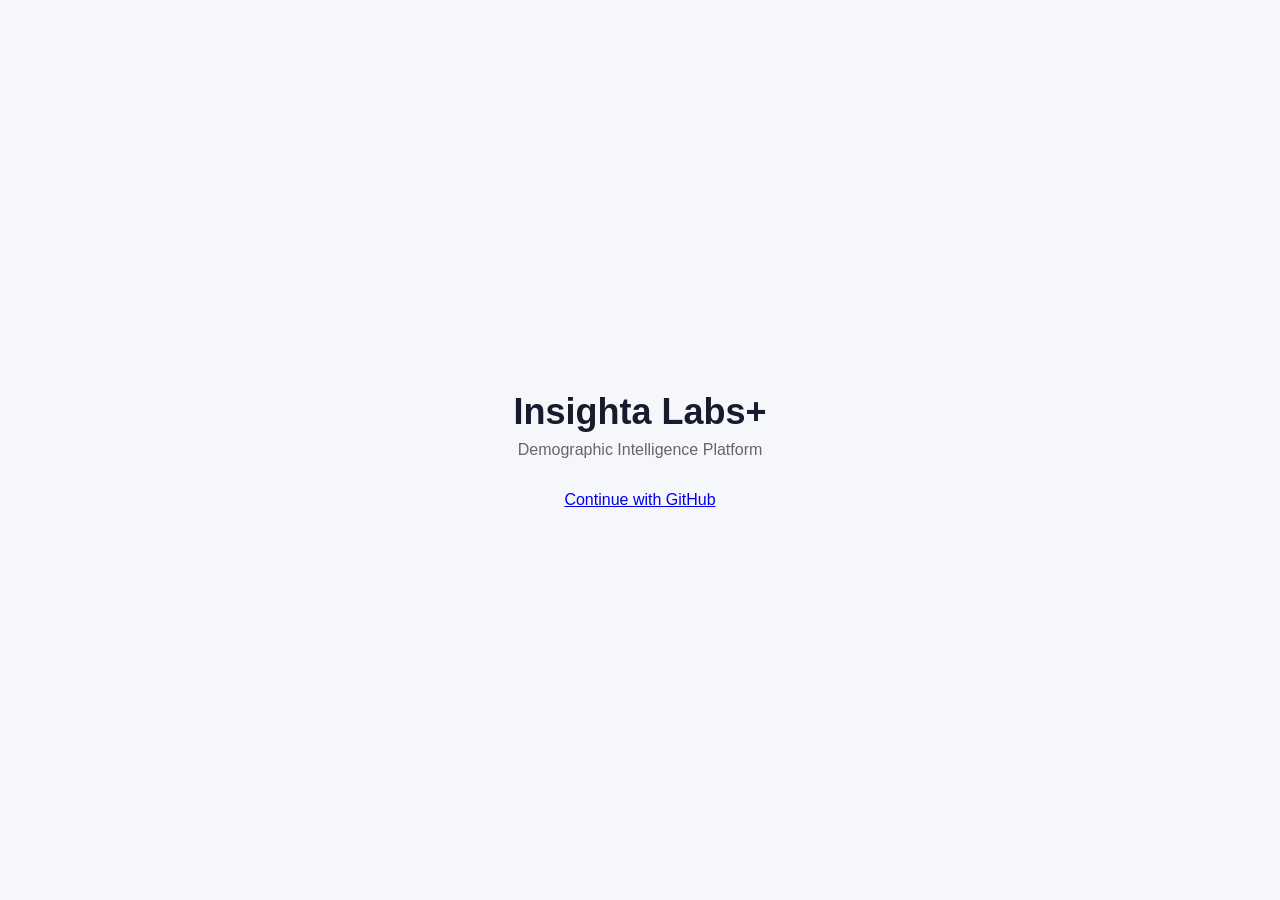
==== account.html @ 0a6d1a2b "feat(web): add initial Insighta Labs+ frontend" ====
<!DOCTYPE html>
<html lang="en">

<head>
    <meta charset="UTF-8">
    <meta name="viewport" content="width=device-width, initial-scale=1.0">
    <title>Account | Insighta Labs+</title>
    <link rel="stylesheet" href="css/style.css">
</head>

<body>
    <nav>
        <a class="logo" href="dashboard.html">Insighta Labs+</a>
        <div class="nav-links">
            <a href="dashboard.html">Dashboard</a>
            <a href="profiles.html">Profiles</a>
            <a href="search.html">Search</a>
            <a href="account.html">Account</a>
            <button onclick="logout()">Logout</button>
        </div>
    </nav>

    <div class="page">
        <h2>Account</h2>
        <div id="account-info">
            <div class="loading">Loading account info...</div>
        </div>
    </div>

    <script src="js/auth.js"></script>
    <script src="js/api.js"></script>
    <script>
        requireLogin();

        async function loadAccount() {
            const res = await apiCall("/auth/me");
            if (!res) return;

            const data = await res.json();
            const u = data.data;

            document.getElementById("account-info").innerHTML = `
                <div class="account-card">
                    <img src="${u.avatar_url || ''}" alt="Avatar">
                    <div>
                        <h3>@${u.username}</h3>
                        <p>Email: ${u.email || 'Not provided'}</p>
                        <p>Role: ${u.role}</p>
                    </div>
                </div>
            `;
        }

        loadAccount();
    </script>
</body>

</html>
---- css/style.css ----
* {
    margin: 0;
    padding: 0;
    box-sizing: border-box;
}

body {
    font-family: -apple-system, BlinkMacSystemFont, "Segoe UI", Roboto, sans-serif;
    background: #f5f7fa;
    color: #333;
}

/* Navigation */
nav {
    background: #1a1a2e;
    padding: 12px 24px;
    display: flex;
    justify-content: space-between;
    align-items: center;
}

nav .logo {
    color: white;
    font-size: 18px;
    font-weight: bold;
    text-decoration: none;
}

nav .nav-links {
    display: flex;
    gap: 16px;
    align-items: center;
}

nav .nav-links a {
    color: #ccc;
    text-decoration: none;
    font-size: 14px;
}

nav .nav-links a:hover {
    color: white;
}

nav .nav-links button {
    background: #e74c3c;
    color: white;
    border: none;
    padding: 6px 14px;
    border-radius: 4px;
    cursor: pointer;
    font-size: 13px;
}

/* Login Page */
.login-container {
    display: flex;
    flex-direction: column;
    align-items: center;
    justify-content: center;
    height: 100vh;
    text-align: center;
}

.login-container h1 {
    font-size: 36px;
    margin-bottom: 8px;
    color: #1a1a2e;
}

.login-container p {
    color: #666;
    margin-bottom: 32px;
}

.login-btn {
    background: #24292e;
    color: white;
    padding: 12px 24px;
    border-radius: 6px;
    text-decoration: none;
    font-size: 16px;
}

.login-btn:hover {
    background: #444;
}

/* Page Layout */
.page {
    max-width: 1000px;
    margin: 24px auto;
    padding: 0 16px;
}

.page h2 {
    margin-bottom: 16px;
    color: #1a1a2e;
}

/* Cards */
.cards {
    display: grid;
    grid-template-columns: repeat(auto-fit, minmax(200px, 1fr));
    gap: 16px;
    margin-bottom: 24px;
}

.card {
    background: white;
    padding: 20px;
    border-radius: 8px;
    box-shadow: 0 1px 3px rgba(0, 0, 0, 0.1);
    text-align: center;
}

.card .number {
    font-size: 32px;
    font-weight: bold;
    color: #1a1a2e;
}

.card .label {
    color: #888;
    font-size: 14px;
    margin-top: 4px;
}

/* Tables */
table {
    width: 100%;
    border-collapse: collapse;
    background: white;
    border-radius: 8px;
    overflow: hidden;
    box-shadow: 0 1px 3px rgba(0, 0, 0, 0.1);
}

th,
td {
    padding: 10px 14px;
    text-align: left;
    border-bottom: 1px solid #eee;
    font-size: 14px;
}

th {
    background: #1a1a2e;
    color: white;
    font-weight: 500;
}

tr:hover {
    background: #f9f9f9;
}

td a {
    color: #2980b9;
    text-decoration: none;
}

/* Filters */
.filters {
    display: flex;
    gap: 10px;
    margin-bottom: 16px;
    flex-wrap: wrap;
    align-items: end;
}

.filters label {
    font-size: 13px;
    color: #555;
    display: flex;
    flex-direction: column;
    gap: 4px;
}

.filters select,
.filters input {
    padding: 6px 10px;
    border: 1px solid #ddd;
    border-radius: 4px;
    font-size: 14px;
}

.filters button {
    padding: 6px 16px;
    background: #1a1a2e;
    color: white;
    border: none;
    border-radius: 4px;
    cursor: pointer;
    font-size: 14px;
    height: 32px;
}

/* Pagination */
.pagination {
    display: flex;
    justify-content: center;
    gap: 10px;
    margin-top: 16px;
}

.pagination button {
    padding: 6px 14px;
    border: 1px solid #ddd;
    background: white;
    border-radius: 4px;
    cursor: pointer;
}

.pagination button:disabled {
    opacity: 0.4;
    cursor: not-allowed;
}

.pagination span {
    padding: 6px;
    font-size: 14px;
}

/* Search */
.search-bar {
    display: flex;
    gap: 10px;
    margin-bottom: 16px;
}

.search-bar input {
    flex: 1;
    padding: 10px;
    border: 1px solid #ddd;
    border-radius: 4px;
    font-size: 16px;
}

.search-bar button {
    padding: 10px 20px;
    background: #1a1a2e;
    color: white;
    border: none;
    border-radius: 4px;
    cursor: pointer;
    font-size: 16px;
}

/* Profile Detail */
.profile-detail {
    background: white;
    padding: 24px;
    border-radius: 8px;
    box-shadow: 0 1px 3px rgba(0, 0, 0, 0.1);
}

.profile-detail .field {
    display: flex;
    padding: 8px 0;
    border-bottom: 1px solid #eee;
}

.profile-detail .field-label {
    width: 200px;
    color: #888;
    font-size: 14px;
}

.profile-detail .field-value {
    font-size: 14px;
}

/* Account */
.account-card {
    background: white;
    padding: 24px;
    border-radius: 8px;
    box-shadow: 0 1px 3px rgba(0, 0, 0, 0.1);
    display: flex;
    gap: 20px;
    align-items: center;
}

.account-card img {
    width: 80px;
    height: 80px;
    border-radius: 50%;
}

/* Loading */
.loading {
    text-align: center;
    padding: 40px;
    color: #888;
}
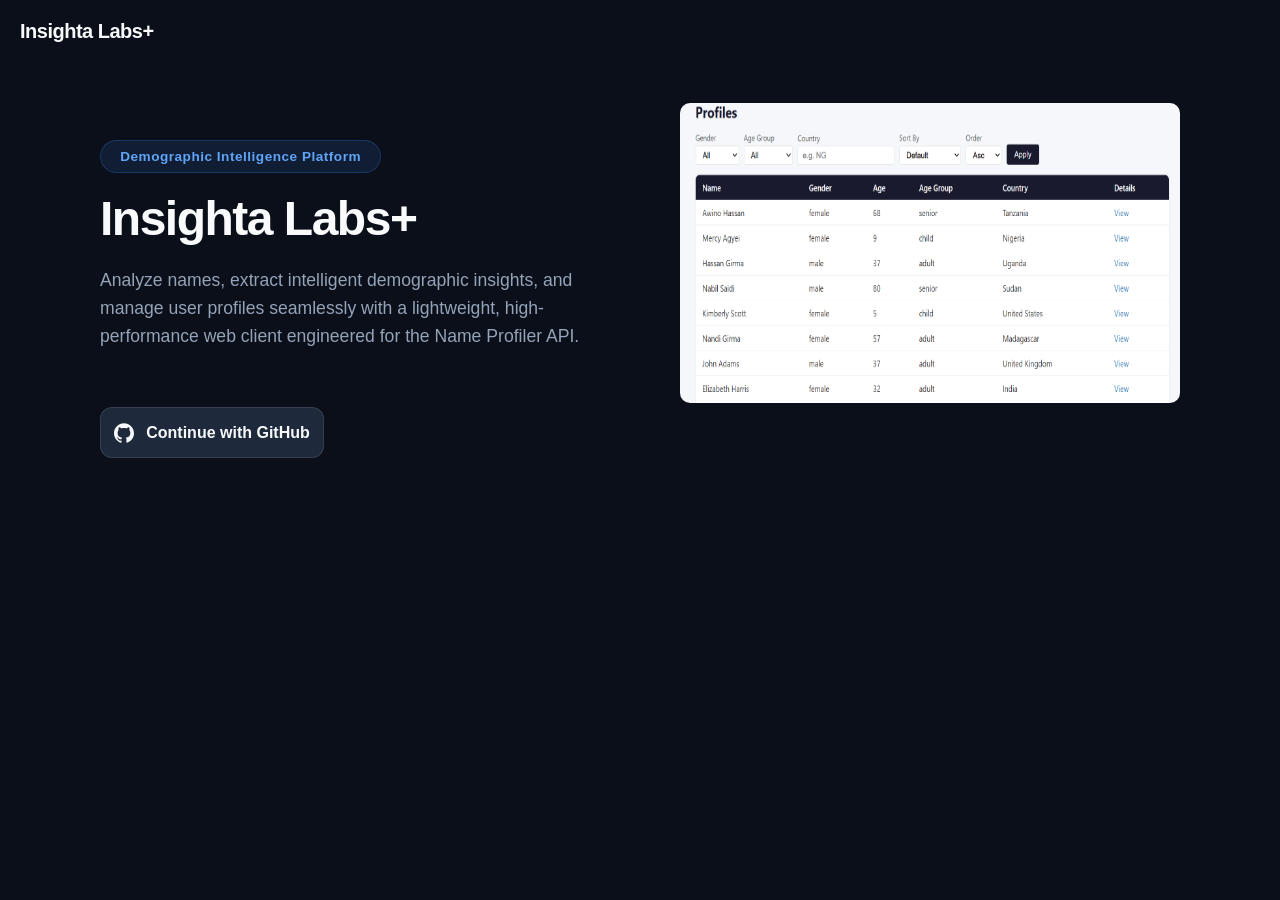
==== commit 58138778: "redefined css style and added responsive styles" ====
--- a/account.html
+++ b/account.html
@@ -9,16 +9,18 @@
 </head>
 
 <body>
-    <nav>
-        <a class="logo" href="dashboard.html">Insighta Labs+</a>
-        <div class="nav-links">
-            <a href="dashboard.html">Dashboard</a>
-            <a href="profiles.html">Profiles</a>
-            <a href="search.html">Search</a>
-            <a href="account.html">Account</a>
-            <button onclick="logout()">Logout</button>
-        </div>
-    </nav>
+    <div class="navigation-sec">
+        <a href="dashboard.html" class= "logo-2">Insighta Labs+</a>
+        <nav class="navigation">
+            <ul class="nav-links">
+                <li><a href="dashboard.html">Dashboard</a></li>
+                <li><a href="profiles.html">profiles</a></li>
+                <li><a href="search.html">Search</a></li>
+                <li><a href="account.html">Account</a></li>
+            </ul>
+        </nav>
+        <button onclick="logout()" class="logout">Logout</button>
+    </div>
 
     <div class="page">
         <h2>Account</h2>
--- a/css/style.css
+++ b/css/style.css
@@ -3,74 +3,114 @@
     padding: 0;
     box-sizing: border-box;
 }
-
+:root{
+    --light-bg: #CBD5E1;
+    --text-muted: #6B7280;
+    --text-heading: #f8fafc;
+    --text-paragraph: #94a3b8;
+    --dark-bg: #0b0f19;
+    --white: #ffffff;
+}
 body {
     font-family: -apple-system, BlinkMacSystemFont, "Segoe UI", Roboto, sans-serif;
-    background: #f5f7fa;
     color: #333;
 }
+.landing-body{
+    background-color: var(--dark-bg);
+}
 
 /* Navigation */
-nav {
-    background: #1a1a2e;
-    padding: 12px 24px;
+
+.navigation-sec{
+    background-color: var(--dark-bg);
+    padding: 20px 50px;
     display: flex;
     justify-content: space-between;
     align-items: center;
 }
 
-nav .logo {
-    color: white;
-    font-size: 18px;
-    font-weight: bold;
+.nav-links{
+    display: flex;
+    justify-content: center;
+    align-items: baseline ;
+    gap: 2.4em;
+}
+
+.nav-links{
+    list-style-type: none;
+}
+
+.nav-links a{
     text-decoration: none;
-}
-
-nav .nav-links {
-    display: flex;
-    gap: 16px;
+    color: var(--text-heading);
+}
+
+.logo-2{
+    color: var(--text-heading);
+    text-decoration: none;
+    font-weight: 800;
+    font-size: 1.5rem;
+}
+
+.logout{
+    background-color: red;
+    border: none;
+    padding: 10px 20px;
+    border-radius: 8px;
+    color: var(--text-heading);
+}
+
+/* Login Page */
+.hero-section{
+    margin: 60px 100px 0 100px;
+    max-height: 100vh;
+}
+
+.hero-content{
+    display: flex;
+    justify-content: center;
     align-items: center;
-}
-
-nav .nav-links a {
-    color: #ccc;
-    text-decoration: none;
-    font-size: 14px;
-}
-
-nav .nav-links a:hover {
-    color: white;
-}
-
-nav .nav-links button {
-    background: #e74c3c;
-    color: white;
-    border: none;
-    padding: 6px 14px;
-    border-radius: 4px;
-    cursor: pointer;
-    font-size: 13px;
-}
-
-/* Login Page */
+    gap: 100px;
+}
+
+#logo-1{
+    margin: 20px;
+    font-size: 20px;
+    font-weight: 800;
+    color: var(--text-heading);
+    letter-spacing: -0.5px;
+}
+
 .login-container {
-    display: flex;
-    flex-direction: column;
-    align-items: center;
-    justify-content: center;
-    height: 100vh;
-    text-align: center;
+    width:600px;
 }
 
 .login-container h1 {
-    font-size: 36px;
-    margin-bottom: 8px;
-    color: #1a1a2e;
+    font-size: 3.0rem;
+    font-weight: 800;
+    letter-spacing: -1.5px;
+    margin: 20px 0 20px 0;
+    color: var(--text-heading);
+    line-height: 1.1;
 }
 
 .login-container p {
-    color: #666;
-    margin-bottom: 32px;
+    margin-bottom: 20px;
+    font-size: 1.1rem;
+    color: var(--text-paragraph);
+    line-height: 1.6;
+}
+
+#badge{
+     background: rgba(59, 130, 246, 0.12);    
+    color: #60a5fa;       
+    border: 1px solid rgba(59, 130, 246, 0.25);
+    padding: 0.5rem 1.2rem;
+    border-radius: 9999px;
+    font-size: 0.85rem;
+    font-weight: 600;
+    display: inline-block;
+    letter-spacing: 0.5px;
 }
 
 .login-btn {
@@ -83,19 +123,83 @@
 }
 
 .login-btn:hover {
-    background: #444;
+    background:red;
+    transform: translateY(-2px);
+}
+
+
+
+.github-btn {
+    display: inline-flex;
+    align-items: center;
+    justify-content: center;
+    gap: 0.75rem;              
+    text-decoration: none;
+    width: 14rem;
+    height: 3.2rem;
+    background: #1e293b;       
+    color: #f8fafc;           
+    border: 1px solid rgba(255, 255, 255, 0.1);
+    border-radius: 0.75rem;
+    font-size: 16px;
+    font-weight: 600;
+    cursor: pointer;
+    position: relative;
+    z-index: 1;
+    overflow: hidden;
+    transition: color 0.4s, border-color 0.4s;
+}
+
+.github-btn:hover {
+    color: #0f172a;
+    border-color: #fff;
+}
+
+.github-btn:after {
+    content: "";
+    background: #ffffff;
+    position: absolute;
+    z-index: -1;
+    left: -20%;
+    right: -20%;
+    top: 0;
+    bottom: 0;
+    transform: skewX(-45deg) scale(0, 1);
+    transition: transform 0.5s ease;
+}
+
+.github-btn:hover:after {
+    transform: skewX(-45deg) scale(1, 1);
+}
+
+.github-btn svg {
+    width: 20px;
+    height: 20px;
+    fill: #f8fafc;
+    transition: fill 0.4s;
+}
+
+.github-btn:hover svg {
+    fill: #0f172a;
+}
+
+.img-container img{
+    height: 300px;
+    width: 500px;
+    border-radius: 10px;
 }
 
 /* Page Layout */
 .page {
     max-width: 1000px;
-    margin: 24px auto;
+    margin: 54px auto;
     padding: 0 16px;
+    font-weight: 800;
 }
 
 .page h2 {
     margin-bottom: 16px;
-    color: #1a1a2e;
+    color: var(--dark-bg);
 }
 
 /* Cards */
@@ -130,7 +234,7 @@
 table {
     width: 100%;
     border-collapse: collapse;
-    background: white;
+    background: var(--text-heading);
     border-radius: 8px;
     overflow: hidden;
     box-shadow: 0 1px 3px rgba(0, 0, 0, 0.1);
@@ -140,12 +244,12 @@
 td {
     padding: 10px 14px;
     text-align: left;
-    border-bottom: 1px solid #eee;
+    border-bottom: 1px solid var(--text-paragraph);
     font-size: 14px;
 }
 
 th {
-    background: #1a1a2e;
+    background: var(--dark-bg);
     color: white;
     font-weight: 500;
 }
@@ -224,26 +328,37 @@
 /* Search */
 .search-bar {
     display: flex;
-    gap: 10px;
+    gap: 12px;
     margin-bottom: 16px;
 }
 
 .search-bar input {
     flex: 1;
-    padding: 10px;
-    border: 1px solid #ddd;
-    border-radius: 4px;
-    font-size: 16px;
-}
-
+    padding: 12px;
+    border: 1px solid var(--light-bg);
+    border-radius: 6px;
+}
+
+.search-bar input::placeholder{
+    color: var(--text-paragraph);
+}
+
+.search-bar input:focus{
+    outline: none;
+    border: 1px solid var(--dark-bg);
+}
 .search-bar button {
     padding: 10px 20px;
-    background: #1a1a2e;
-    color: white;
+    background: var(--dark-bg);
+    color: var(--text-heading);
     border: none;
-    border-radius: 4px;
+    border-radius: 6px;
     cursor: pointer;
     font-size: 16px;
+}
+
+.search-bar button:hover{
+    transform: translateY(-2px);
 }
 
 /* Profile Detail */
@@ -292,4 +407,36 @@
     text-align: center;
     padding: 40px;
     color: #888;
-}+}
+
+/*Resonsive design */
+
+@media (max-width: 768px) {
+    .hero-section{
+        display: flex;
+        flex-direction: column;
+        margin: 60px 30px 0; 
+        gap: 40px;
+    }
+    .hero-content{
+        display: flex;
+        flex-direction: column;
+        gap: 50px;
+    }
+    .login-container{
+        width: auto;
+    }
+    .login-container h1{
+        font-size: 2.0rem;
+        margin: 15px 0 15px 0 ;
+    }
+    .login-container p{
+        font-size: 0.9rem;
+        margin-bottom: 0;
+    }
+    .img-container img{
+        width: auto;
+        max-width: 300px;
+        max-height: 250px;
+    }
+}
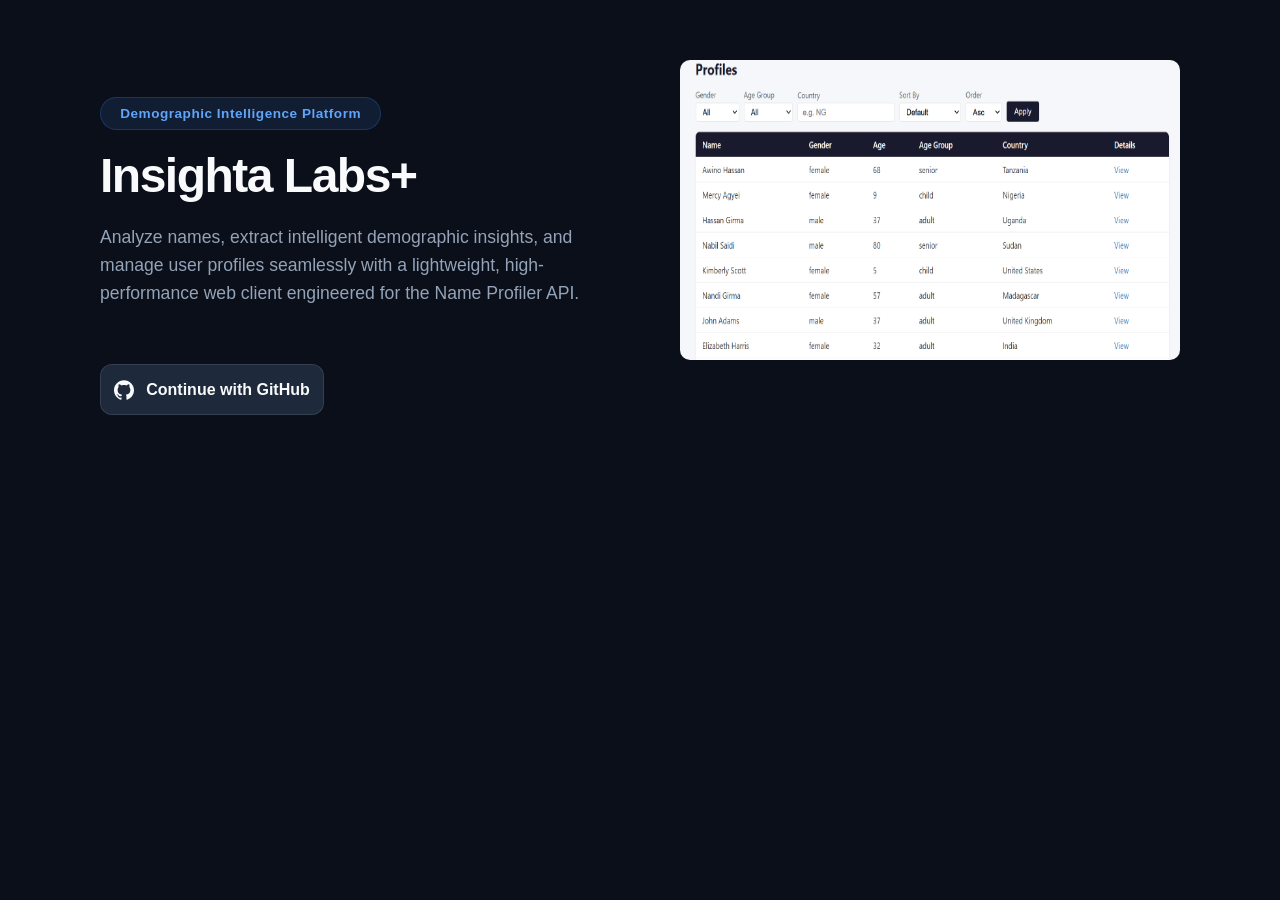
==== commit 8c4c38ba: "fix(ui): nav capitalisation, orphaned markup, and broken avatar image" ====
--- a/account.html
+++ b/account.html
@@ -10,11 +10,11 @@
 
 <body>
     <div class="navigation-sec">
-        <a href="dashboard.html" class= "logo-2">Insighta Labs+</a>
+        <a href="dashboard.html" class="logo-2">Insighta Labs+</a>
         <nav class="navigation">
             <ul class="nav-links">
                 <li><a href="dashboard.html">Dashboard</a></li>
-                <li><a href="profiles.html">profiles</a></li>
+                <li><a href="profiles.html">Profiles</a></li>
                 <li><a href="search.html">Search</a></li>
                 <li><a href="account.html">Account</a></li>
             </ul>
@@ -43,7 +43,7 @@
 
             document.getElementById("account-info").innerHTML = `
                 <div class="account-card">
-                    <img src="${u.avatar_url || ''}" alt="Avatar">
+                    ${u.avatar_url ? `<img src="${u.avatar_url}" alt="Avatar">` : ''}
                     <div>
                         <h3>@${u.username}</h3>
                         <p>Email: ${u.email || 'Not provided'}</p>
--- a/css/style.css
+++ b/css/style.css
@@ -73,13 +73,6 @@
     gap: 100px;
 }
 
-#logo-1{
-    margin: 20px;
-    font-size: 20px;
-    font-weight: 800;
-    color: var(--text-heading);
-    letter-spacing: -0.5px;
-}
 
 .login-container {
     width:600px;
@@ -234,7 +227,7 @@
 table {
     width: 100%;
     border-collapse: collapse;
-    background: var(--text-heading);
+    background: white;
     border-radius: 8px;
     overflow: hidden;
     box-shadow: 0 1px 3px rgba(0, 0, 0, 0.1);
@@ -244,12 +237,12 @@
 td {
     padding: 10px 14px;
     text-align: left;
-    border-bottom: 1px solid var(--text-paragraph);
+    border-bottom: 1px solid #eee;
     font-size: 14px;
 }
 
 th {
-    background: var(--dark-bg);
+    background: #1a1a2e;
     color: white;
     font-weight: 500;
 }
@@ -402,6 +395,11 @@
     border-radius: 50%;
 }
 
+.back-link {
+    display: inline-block;
+    margin-top: 16px;
+}
+
 /* Loading */
 .loading {
     text-align: center;
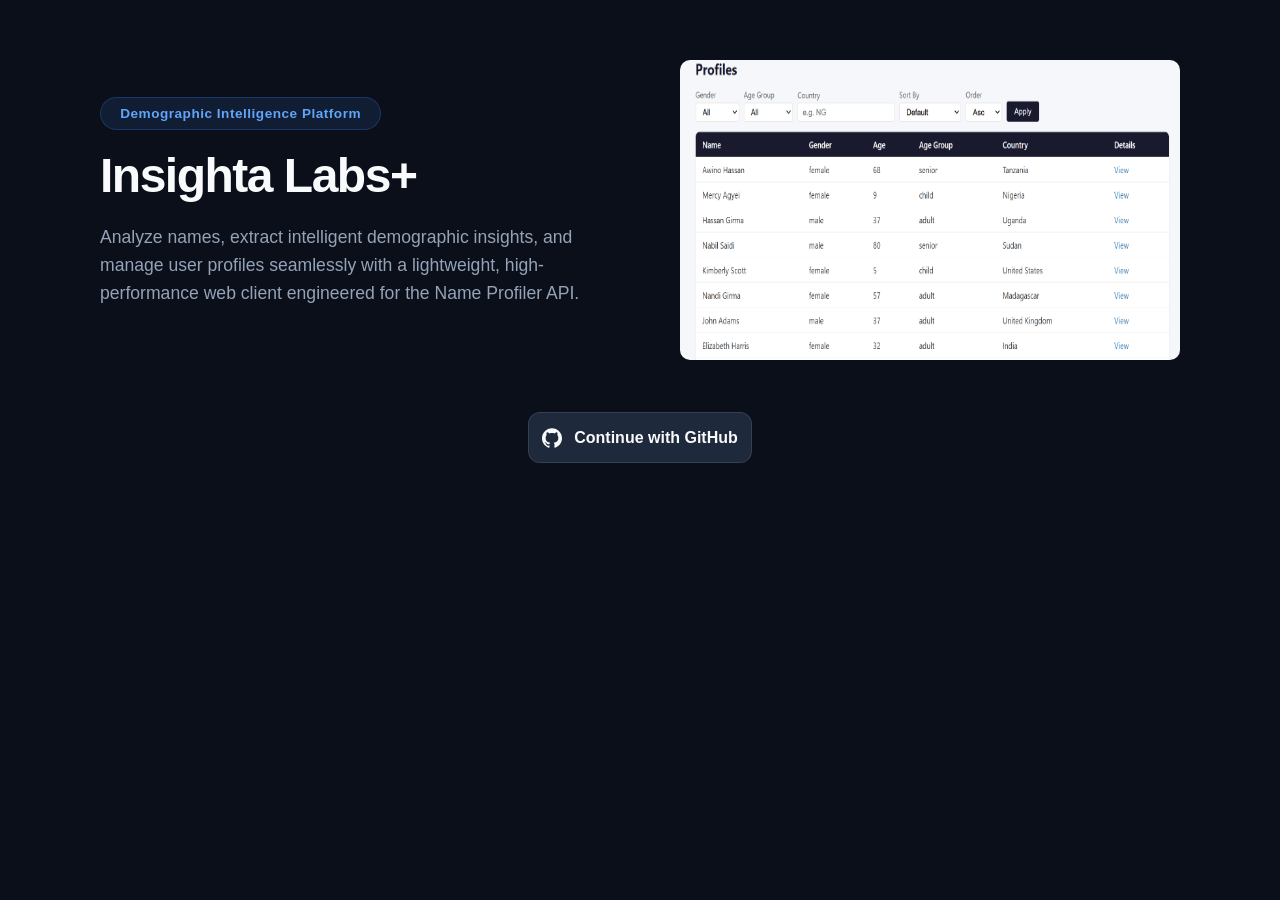
==== commit 51a4dc6c: "fix(ui): capitalise table values, fix page font-weight, and style github-con" ====
--- a/account.html
+++ b/account.html
@@ -11,15 +11,17 @@
 <body>
     <div class="navigation-sec">
         <a href="dashboard.html" class="logo-2">Insighta Labs+</a>
-        <nav class="navigation">
-            <ul class="nav-links">
-                <li><a href="dashboard.html">Dashboard</a></li>
-                <li><a href="profiles.html">Profiles</a></li>
-                <li><a href="search.html">Search</a></li>
-                <li><a href="account.html">Account</a></li>
-            </ul>
-        </nav>
-        <button onclick="logout()" class="logout">Logout</button>
+        <div class="nav-right">
+            <nav class="navigation">
+                <ul class="nav-links">
+                    <li><a href="dashboard.html">Dashboard</a></li>
+                    <li><a href="profiles.html">Profiles</a></li>
+                    <li><a href="search.html">Search</a></li>
+                    <li><a href="account.html">Account</a></li>
+                </ul>
+            </nav>
+            <button type="button" onclick="logout()" class="logout">Logout</button>
+        </div>
     </div>
 
     <div class="page">
@@ -40,6 +42,7 @@
 
             const data = await res.json();
             const u = data.data;
+            const cap = s => s ? s.charAt(0).toUpperCase() + s.slice(1) : '';
 
             document.getElementById("account-info").innerHTML = `
                 <div class="account-card">
@@ -47,7 +50,7 @@
                     <div>
                         <h3>@${u.username}</h3>
                         <p>Email: ${u.email || 'Not provided'}</p>
-                        <p>Role: ${u.role}</p>
+                        <p>Role: ${cap(u.role)}</p>
                     </div>
                 </div>
             `;
--- a/css/style.css
+++ b/css/style.css
@@ -27,6 +27,12 @@
     display: flex;
     justify-content: space-between;
     align-items: center;
+}
+
+.nav-right {
+    display: flex;
+    align-items: center;
+    gap: 2.4em;
 }
 
 .nav-links{
@@ -176,6 +182,12 @@
     fill: #0f172a;
 }
 
+.github-con {
+    display: flex;
+    justify-content: center;
+    margin-top: 48px;
+}
+
 .img-container img{
     height: 300px;
     width: 500px;
@@ -187,12 +199,76 @@
     max-width: 1000px;
     margin: 54px auto;
     padding: 0 16px;
-    font-weight: 800;
 }
 
 .page h2 {
     margin-bottom: 16px;
     color: var(--dark-bg);
+}
+
+/* Welcome */
+.welcome {
+    margin-bottom: 24px;
+}
+
+.welcome h2 {
+    font-size: 1.6rem;
+    font-weight: 700;
+    color: var(--dark-bg);
+}
+
+.welcome p {
+    color: #888;
+    font-size: 14px;
+    margin-top: 4px;
+    font-weight: 400;
+}
+
+/* Dashboard bottom grid */
+.dashboard-bottom {
+    display: grid;
+    grid-template-columns: 2fr 1fr;
+    gap: 16px;
+    margin-top: 24px;
+    align-items: start;
+}
+
+.section-title {
+    font-size: 14px;
+    font-weight: 700;
+    color: #555;
+    text-transform: uppercase;
+    letter-spacing: 0.5px;
+    margin-bottom: 12px;
+}
+
+/* Quick Actions */
+.quick-actions {
+    background: white;
+    padding: 20px 24px;
+    border-radius: 8px;
+    box-shadow: 0 1px 3px rgba(0, 0, 0, 0.1);
+}
+
+.quick-actions a {
+    display: flex;
+    align-items: center;
+    justify-content: space-between;
+    padding: 12px 0;
+    border-bottom: 1px solid #eee;
+    text-decoration: none;
+    color: #333;
+    font-size: 14px;
+    font-weight: 500;
+    transition: color 0.15s;
+}
+
+.quick-actions a:last-child {
+    border-bottom: none;
+}
+
+.quick-actions a:hover {
+    color: #3b82f6;
 }
 
 /* Cards */
@@ -210,6 +286,20 @@
     box-shadow: 0 1px 3px rgba(0, 0, 0, 0.1);
     text-align: center;
 }
+
+.card-blue  { border-top: 3px solid #3b82f6; }
+.card-indigo { border-top: 3px solid #6366f1; }
+.card-pink   { border-top: 3px solid #ec4899; }
+
+.card-icon {
+    font-size: 20px;
+    margin-bottom: 8px;
+    opacity: 0.35;
+}
+
+.card-blue  .card-icon { color: #3b82f6; }
+.card-indigo .card-icon { color: #6366f1; }
+.card-pink  .card-icon { color: #ec4899; }
 
 .card .number {
     font-size: 32px;
@@ -437,4 +527,8 @@
         max-width: 300px;
         max-height: 250px;
     }
-}
+
+    .dashboard-bottom {
+        grid-template-columns: 1fr;
+    }
+}
